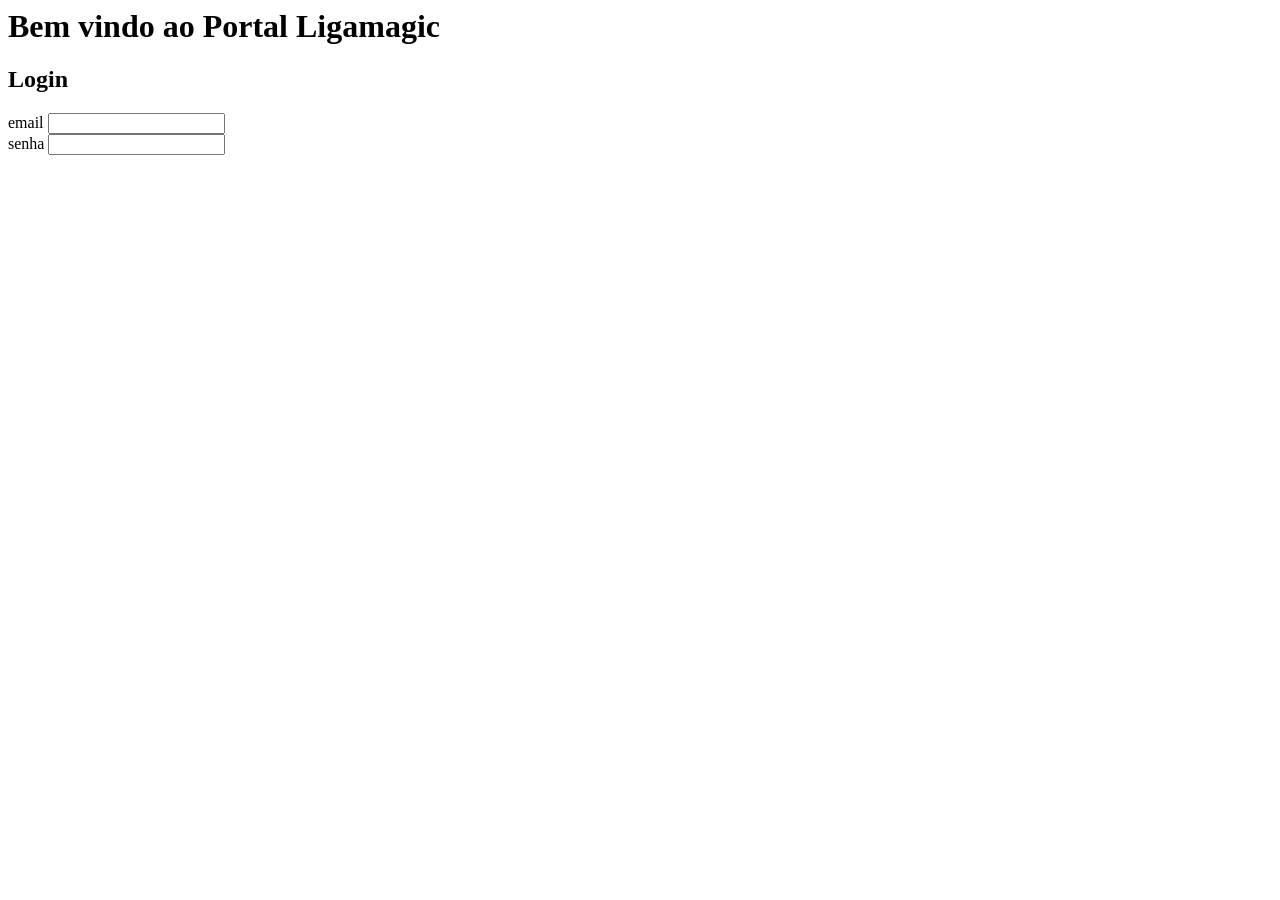
==== frontend/index.html @ 48eac0f4 "Implement user authentication and session management - Added user registration and login functionali" ====
<html>
    <head>
        <title>Portal Ligamagic</title>
    </head>
    <body>
        <nav>

        </nav>
        <main>
            <div>
                <h1>Bem vindo ao Portal Ligamagic</h1>
            </div>
            <div>
                <h2>Login</h2>
                <form>
                    <div>
                        <label>email</label>
                        <input type="email">
                    </div>
                    <div>
                        <label>senha</label>
                        <input type="password">
                    </div>
                </form>
            </div>
        </main>
    </body>
</html>
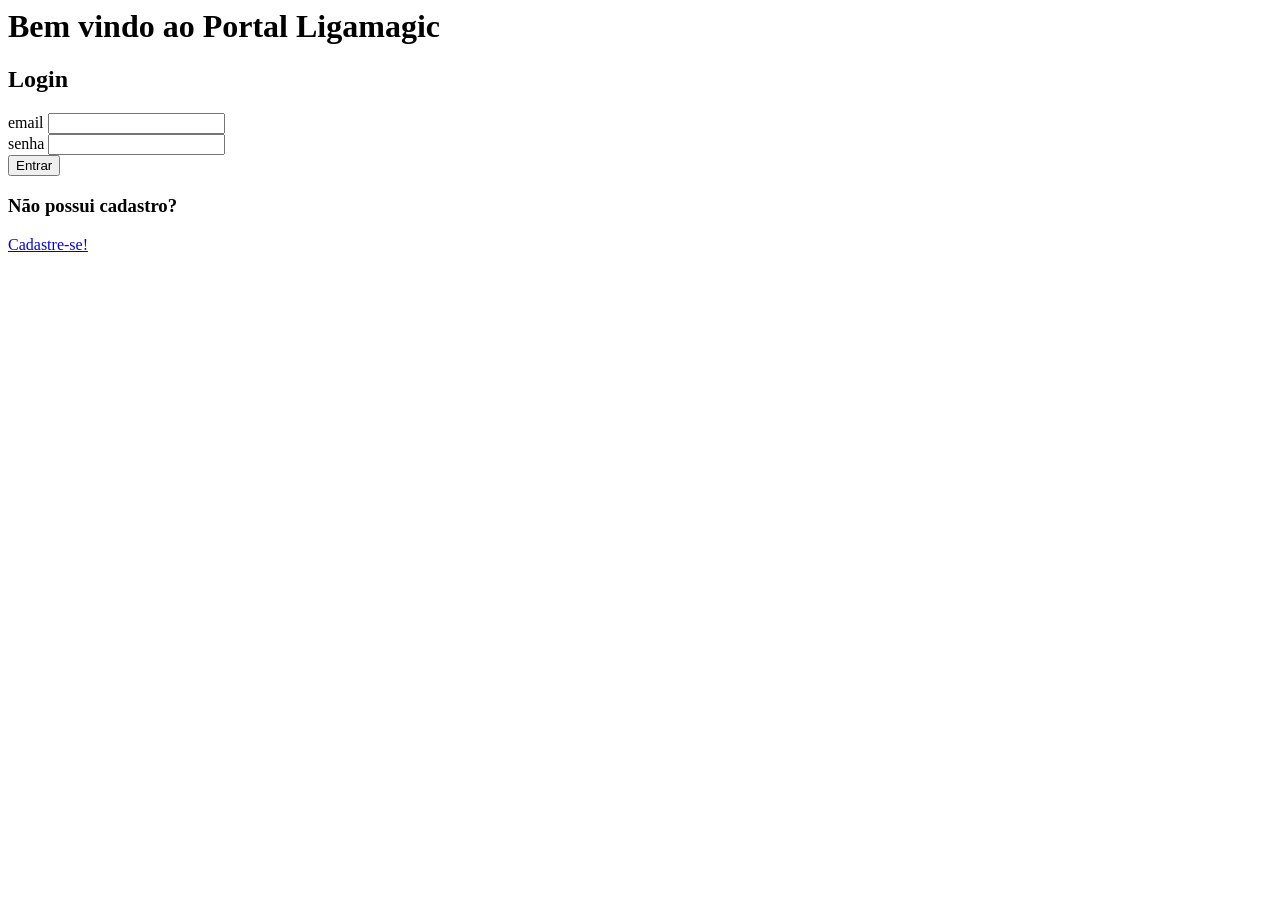
==== commit b39ee7e4: "Refactor authentication forms and update request handling - Added CSS classes to the login and signi" ====
--- a/frontend/index.html
+++ b/frontend/index.html
@@ -12,17 +12,24 @@
             </div>
             <div>
                 <h2>Login</h2>
-                <form>
+                <form class="main-form login-form">
                     <div>
-                        <label>email</label>
-                        <input type="email">
+                        <label for="email">email</label>
+                        <input name="email" type="email">
                     </div>
                     <div>
-                        <label>senha</label>
-                        <input type="password">
+                        <label for="password">senha</label>
+                        <input name="password" type="password">
                     </div>
+                    <button id="loginSubmitButton" type="submit" data-action="login">Entrar</button>
                 </form>
+            </div>
+            <div>
+                <h3>Não possui cadastro?</h3>
+                <a href="./signin.html">Cadastre-se!</a>
             </div>
         </main>
     </body>
+    
+    <script type="module" src="./js/main.js"></script>
 </html>
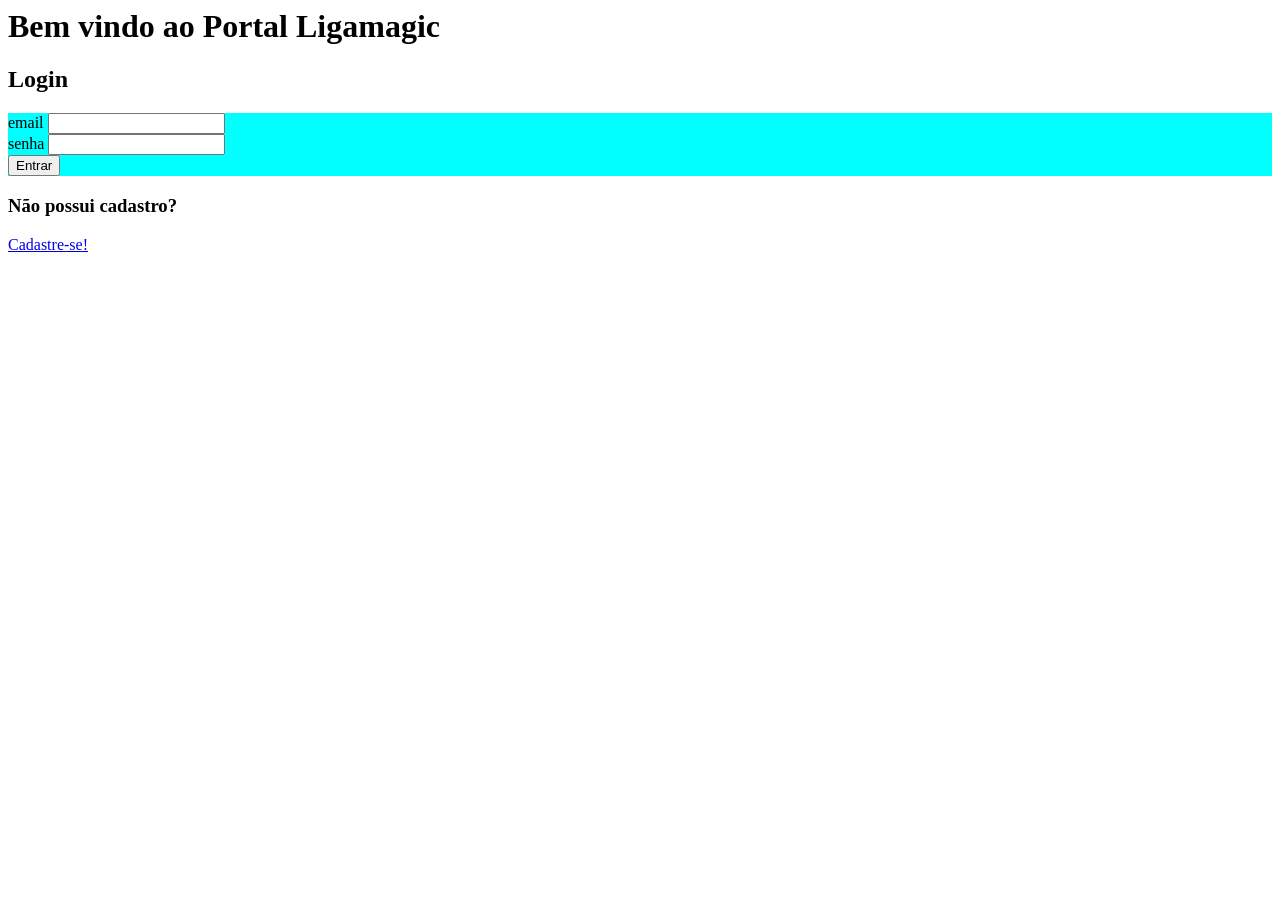
==== commit 6d609bcb: "Add loader functionality and styling to authentication forms - Included a CSS file for styling the m" ====
--- a/frontend/index.html
+++ b/frontend/index.html
@@ -1,6 +1,7 @@
 <html>
     <head>
         <title>Portal Ligamagic</title>
+        <link rel="stylesheet" href="./css/style.css">
     </head>
     <body>
         <nav>
@@ -23,6 +24,9 @@
                     </div>
                     <button id="loginSubmitButton" type="submit" data-action="login">Entrar</button>
                 </form>
+                <div class="loader hidden">
+                    <h4>Carregando...</h4>
+                </div>
             </div>
             <div>
                 <h3>Não possui cadastro?</h3>
--- a/frontend/css/style.css
+++ b/frontend/css/style.css
@@ -0,0 +1,6 @@
+.main-form {
+    background-color: aqua;
+}
+.hidden {
+    display: none;
+}
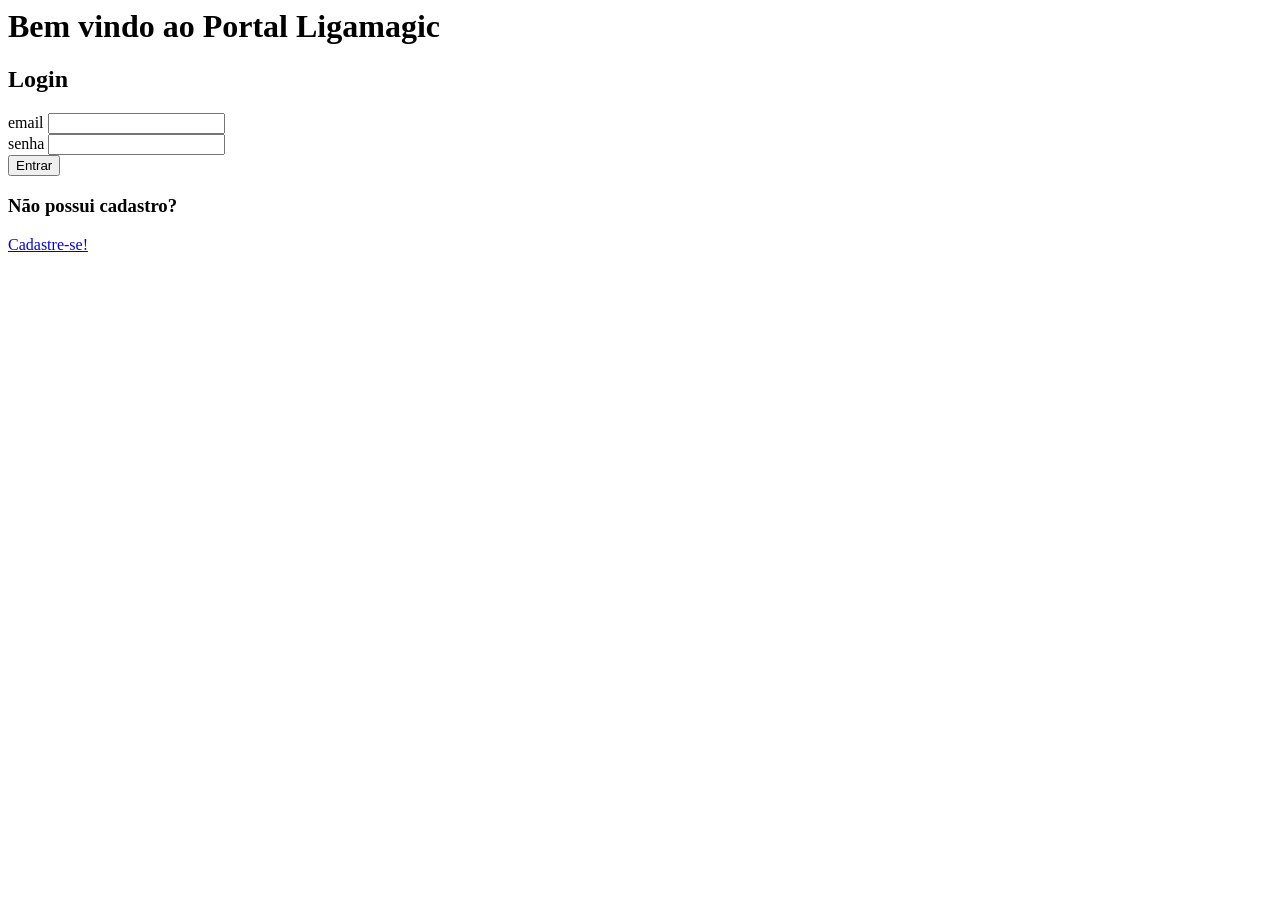
==== commit fa9f9345: "Enhance dashboard and authentication pages with new features and layout updates - Updated dashboard." ====
--- a/frontend/index.html
+++ b/frontend/index.html
@@ -1,5 +1,6 @@
 <html>
     <head>
+        <meta charset="UTF-8">
         <title>Portal Ligamagic</title>
         <link rel="stylesheet" href="./css/style.css">
     </head>
--- a/frontend/css/style.css
+++ b/frontend/css/style.css
@@ -1,5 +1,5 @@
 .main-form {
-    background-color: aqua;
+    /* background-color: aqua; */
 }
 .hidden {
     display: none;
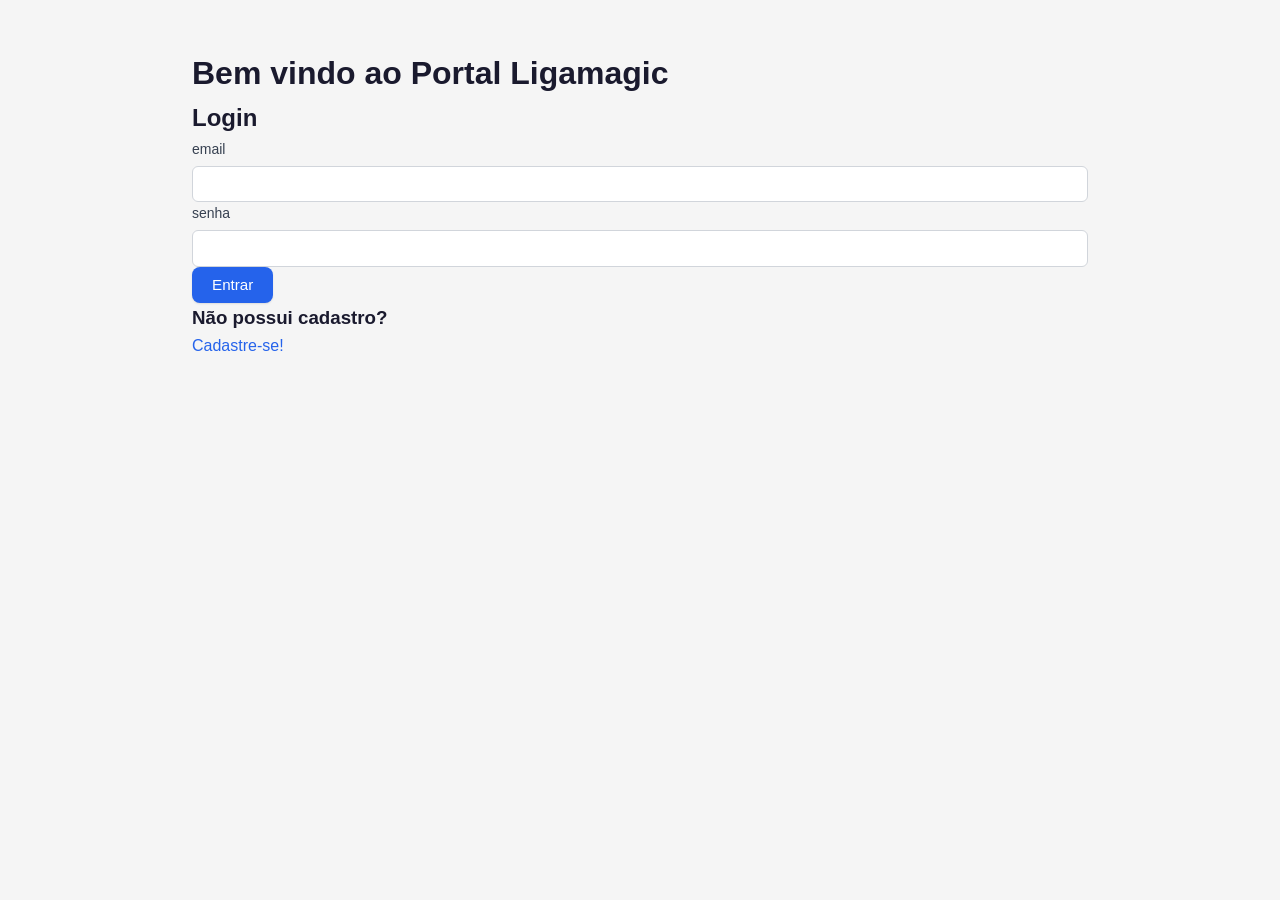
==== commit 1261e1a2: "Refactor frontend HTML and CSS for improved layout and styling - Updated titles and added a new rese" ====
--- a/frontend/index.html
+++ b/frontend/index.html
@@ -2,12 +2,10 @@
     <head>
         <meta charset="UTF-8">
         <title>Portal Ligamagic</title>
+        <link rel="stylesheet" href="./css/reset.css">
         <link rel="stylesheet" href="./css/style.css">
     </head>
     <body>
-        <nav>
-
-        </nav>
         <main>
             <div>
                 <h1>Bem vindo ao Portal Ligamagic</h1>
@@ -37,4 +35,5 @@
     </body>
     
     <script type="module" src="./js/main.js"></script>
+    <script type="module" src="./js/login_signin.js"></script>
 </html>
--- a/frontend/css/style.css
+++ b/frontend/css/style.css
@@ -1,3 +1,88 @@
+body {
+    font-family: -apple-system, BlinkMacSystemFont, 'Segoe UI', Roboto, Oxygen,
+    Ubuntu, Cantarell, sans-serif;
+    font-size: 1rem;
+    color: #1a1a2e;
+    background-color: #f5f5f5;
+    line-height: 1.6;
+    min-height: 100vh;
+    -webkit-font-smoothing: antialiased;
+}
+
+nav {
+    display: flex;
+    align-items: center;
+    justify-content: space-between;
+    padding:1rem 2rem;
+    background-color: #ffffff;
+    border-bottom: 1px solid #e5e7eb;
+    box-shadow: #e5e7eb;
+}
+
+main {
+    max-width: 960px;
+    margin: 0 auto;
+    padding: 3rem 2rem;
+}
+button {
+    display: inline-flex;
+    align-items: center;
+    justify-content: center;
+    padding: 0.6rem 1.25rem;
+    font-family: inherit;
+    font-size: 0.95rem;
+    font-weight: 500;
+    color: #ffffff;
+    background-color: #2563eb;
+    border: none;
+    border-radius: 8px;
+    cursor: pointer;
+    transition: background-color 0.15s ease, box-shadow 0.15s ease;
+    box-shadow: 0 1px 2px rgba(0, 0, 0, 0.1);
+}
+button:hover {
+    box-shadow: 0 2px 4px rgba(0, 0, 0, 0.15);
+}
+a {
+color: #2563eb;
+  text-decoration: none;
+}
+a:hover {
+  text-decoration: underline;
+}
+
+label { 
+    display: block;
+    margin-bottom: 0.35rem;
+    font-size: 0.875rem;
+    font-weight: 500;
+    color: #374151;
+}
+input,
+select {
+  display: block;
+  width: 100%;
+  padding: 0.55rem 0.75rem;
+  font-family: inherit;
+  font-size: 0.95rem;
+  color: #1a1a2e;
+  background-color: #ffffff;
+  border: 1px solid #d1d5db;
+  border-radius: 6px;
+  transition: border-color 0.15s ease, box-shadow 0.15s ease;
+}
+
+input:focus,
+select:focus {
+  outline: none;
+  border-color: #2563eb;
+  box-shadow: 0 0 0 3px rgba(37, 99, 235, 0.15);
+}
+
+input::placeholder {
+  color: #9ca3af;
+}
+
 .main-form {
     /* background-color: aqua; */
 }
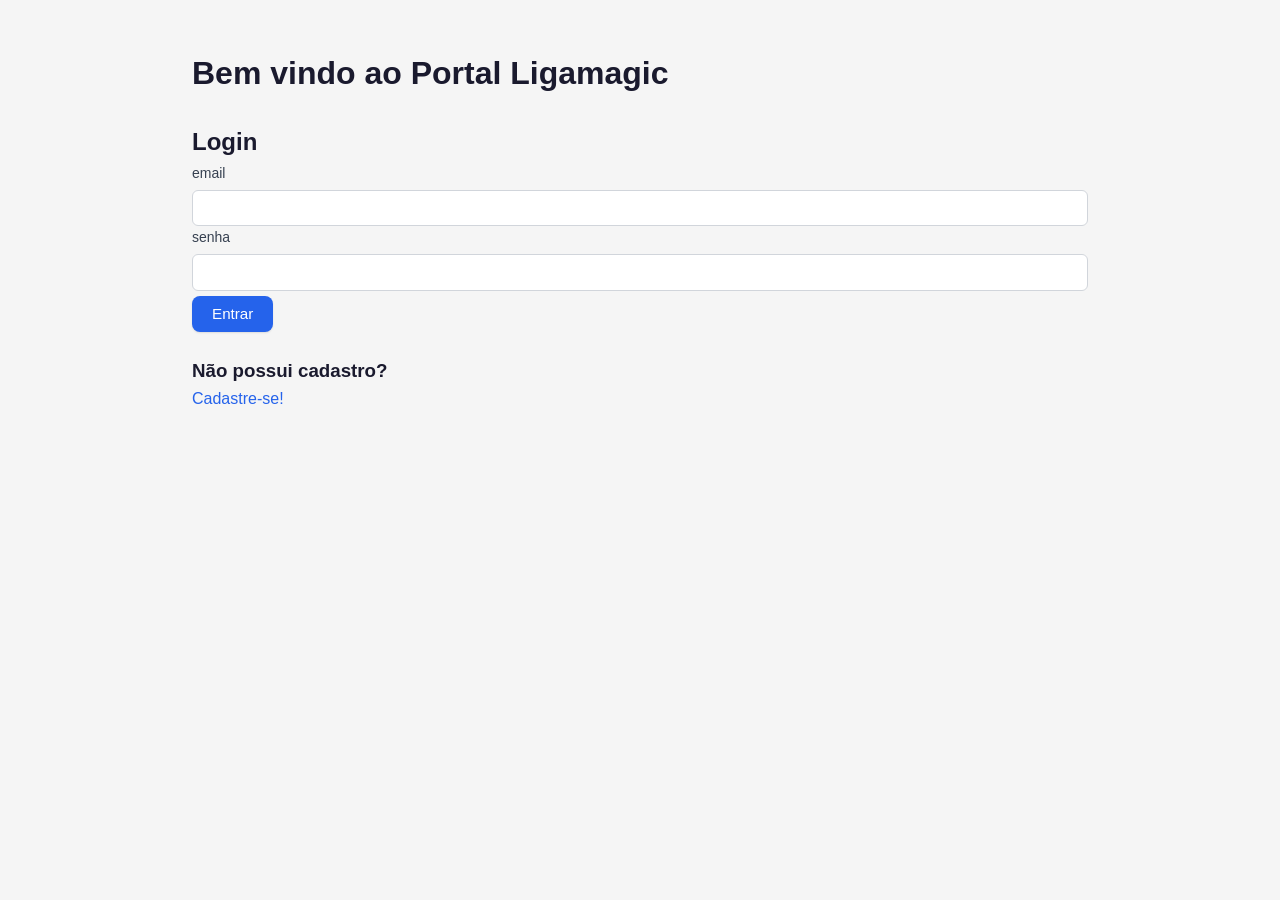
==== commit be6a1f6e: "Refactor frontend layout and add new CSS styles - Adjusted the structure of index.html to improve la" ====
--- a/frontend/index.html
+++ b/frontend/index.html
@@ -23,9 +23,9 @@
                     </div>
                     <button id="loginSubmitButton" type="submit" data-action="login">Entrar</button>
                 </form>
-                <div class="loader hidden">
-                    <h4>Carregando...</h4>
-                </div>
+            </div>
+            <div class="loader hidden">
+                <h4>Carregando...</h4>
             </div>
             <div>
                 <h3>Não possui cadastro?</h3>
--- a/frontend/css/style.css
+++ b/frontend/css/style.css
@@ -23,6 +23,12 @@
     max-width: 960px;
     margin: 0 auto;
     padding: 3rem 2rem;
+}
+main > div {
+    margin-bottom: 1.5rem;
+}
+main > div:last-child {
+    margin-bottom: 0;
 }
 button {
     display: inline-flex;
@@ -86,6 +92,26 @@
 .main-form {
     /* background-color: aqua; */
 }
-.hidden {
+.main-form > button {
+    margin-top: 5px;
+}
+.loader {
+    position: absolute;
+    bottom: 0;
+    right: 0;
+    top: 50%;
+    left: 50%;
+    transform: translate(-50%, -50%);
+    display: flex;
+    align-items: center;
+    justify-content: center;
+    height: 2.5rem;
+    color: #6b7280;
+    font-size: 1rem;
+    background-color: #f5f5f5;
+    border: 1px solid #e5e7eb;
+    border-radius: 8px;
+}
+.loader.hidden {
     display: none;
 }
